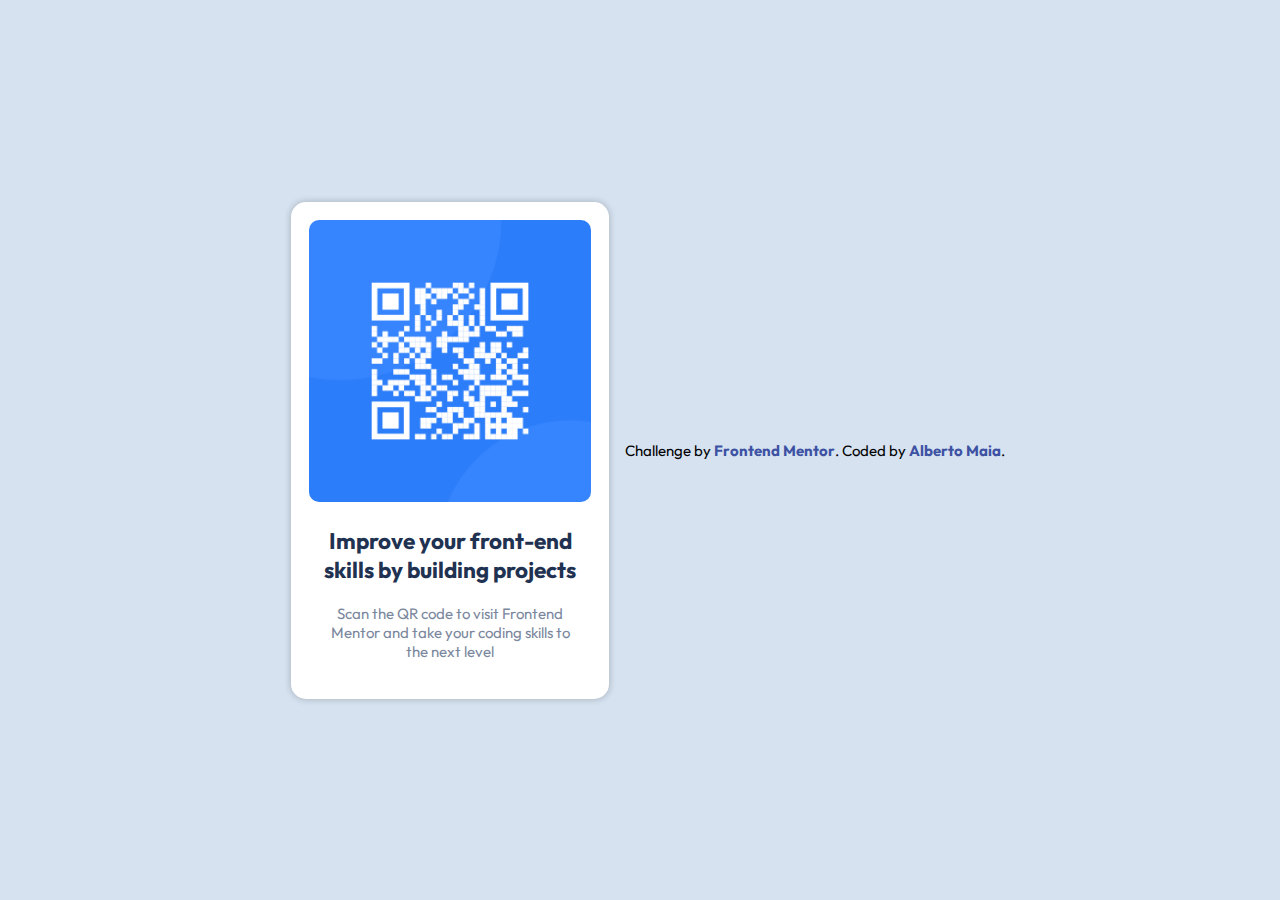
==== d1/index.html @ c8117070 "desafio 1" ====
<!DOCTYPE html>
<html lang="pt-br">
<head>
    <meta charset="UTF-8">
    <meta name="viewport" content="width=device-width, initial-scale=1.0">
    <title>QR Code</title>
    <link rel="stylesheet" href="estilos/style.css">
    <link rel="shortcut icon" href="images/favicon.png" type="image/x-icon">
</head>
<body>
    <div class="container">
        <div class="card">
            <img src="images/image-qr-code.png" alt="QRCode Image">
            <div class="text">
                <h2>Improve your front-end skills by building projects</h2>
                <p>Scan the QR code to visit Frontend Mentor and take your coding skills to the next level</p>
            </div>
        </div>
    </div>
    <div class="attribution">
        Challenge by <a href="https://www.frontendmentor.io?ref=challenge" target="_blank">Frontend Mentor</a>. 
        Coded by <a href="#">Alberto Maia</a>.
      </div>
</body>
</html>
---- d1/estilos/style.css ----
@charset "UTF-8";

@import url('https://fonts.googleapis.com/css2?family=Outfit:wght@400;700&display=swap');


:root{
    --fonte: 'Outfit', sans-serif;

}

*{
    margin: 0;
    padding: 0;
}

body{
    min-height: 100vh;
    background-color: hsl(212, 45%, 89%);
    font-family: var(--fonte);
    display: flex;
    align-items: center;
    justify-content: center;
    font-size: 15px;
}

.container{
    max-width: 350px;
}

.card{
    padding: 18px;
    text-align: center;
    margin: 0 1rem;
    background-color: white;
    border-radius: 15px;
    box-shadow: 0px 0px 6px 1px rgba(0, 0, 0, 0.182);
    
}

.card img{
    width: 100%;
    border-radius: 10px;
}

.text{
    padding: 20px 10px;
}

.text h2{
    margin-bottom: 20px;
    color: hsl(218, 44%, 22%);
}

.text p{
    color: hsl(220, 15%, 55%);
}



.attribution { font-size: 15px; text-align: center;}
.attribution a { 
    color: hsl(228, 45%, 44%); 
    text-decoration: none;
    font-weight: bold;
    
}

.attribution a:hover{
    text-decoration: underline;
}

.attribution a:active{
    color: blue;
}
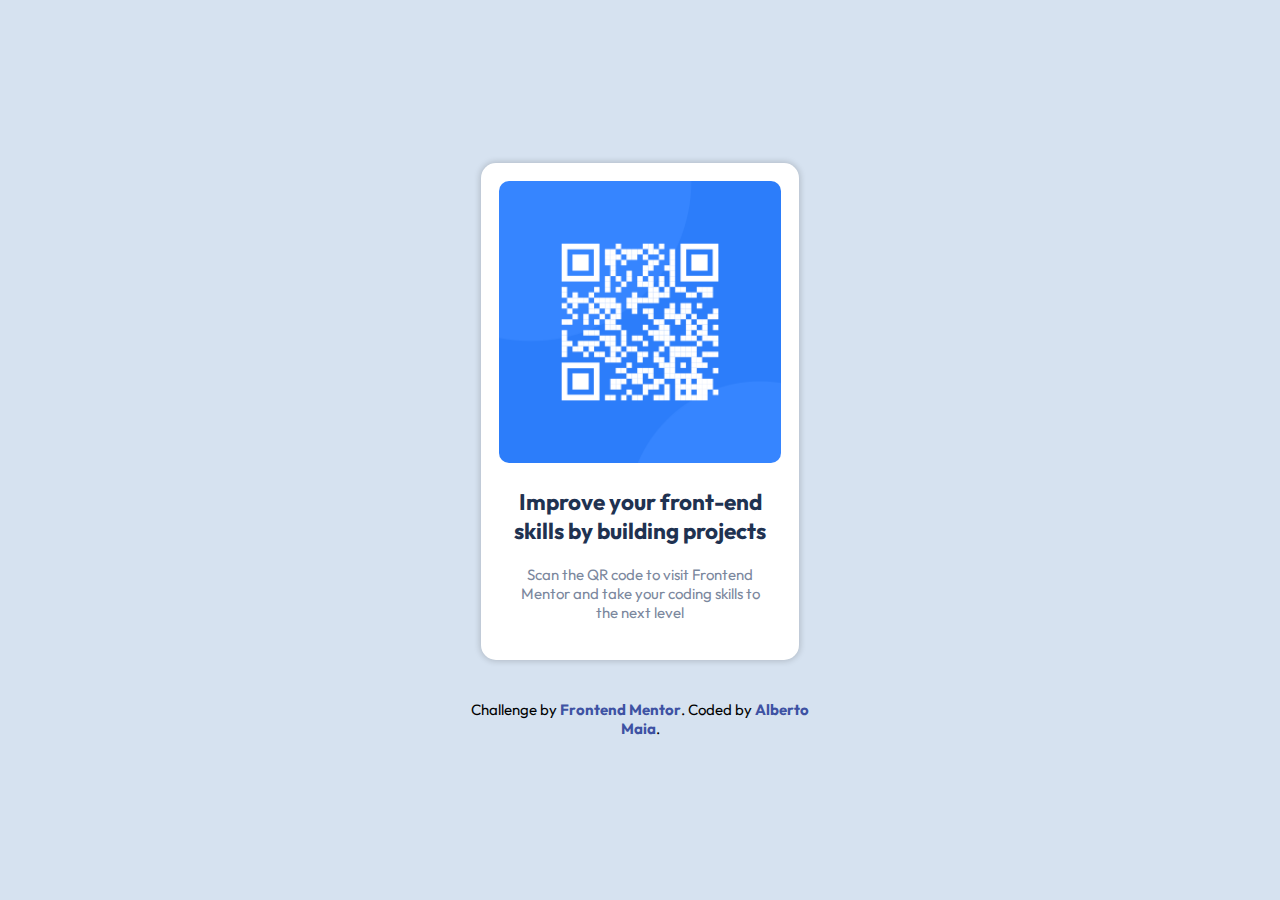
==== commit a309504a: "att." ====
--- a/d1/index.html
+++ b/d1/index.html
@@ -16,10 +16,10 @@
                 <p>Scan the QR code to visit Frontend Mentor and take your coding skills to the next level</p>
             </div>
         </div>
+        <div class="attribution">
+            Challenge by <a href="https://www.frontendmentor.io?ref=challenge" target="_blank">Frontend Mentor</a>. 
+            Coded by <a href="#">Alberto Maia</a>.
+          </div>
     </div>
-    <div class="attribution">
-        Challenge by <a href="https://www.frontendmentor.io?ref=challenge" target="_blank">Frontend Mentor</a>. 
-        Coded by <a href="#">Alberto Maia</a>.
-      </div>
 </body>
 </html>--- a/d1/estilos/style.css
+++ b/d1/estilos/style.css
@@ -34,6 +34,7 @@
     background-color: white;
     border-radius: 15px;
     box-shadow: 0px 0px 6px 1px rgba(0, 0, 0, 0.182);
+    margin-bottom: 40px;
     
 }
 
@@ -57,7 +58,10 @@
 
 
 
-.attribution { font-size: 15px; text-align: center;}
+.attribution { 
+    align-self: flex-end;
+    font-size: 15px; text-align: center;
+}
 .attribution a { 
     color: hsl(228, 45%, 44%); 
     text-decoration: none;
